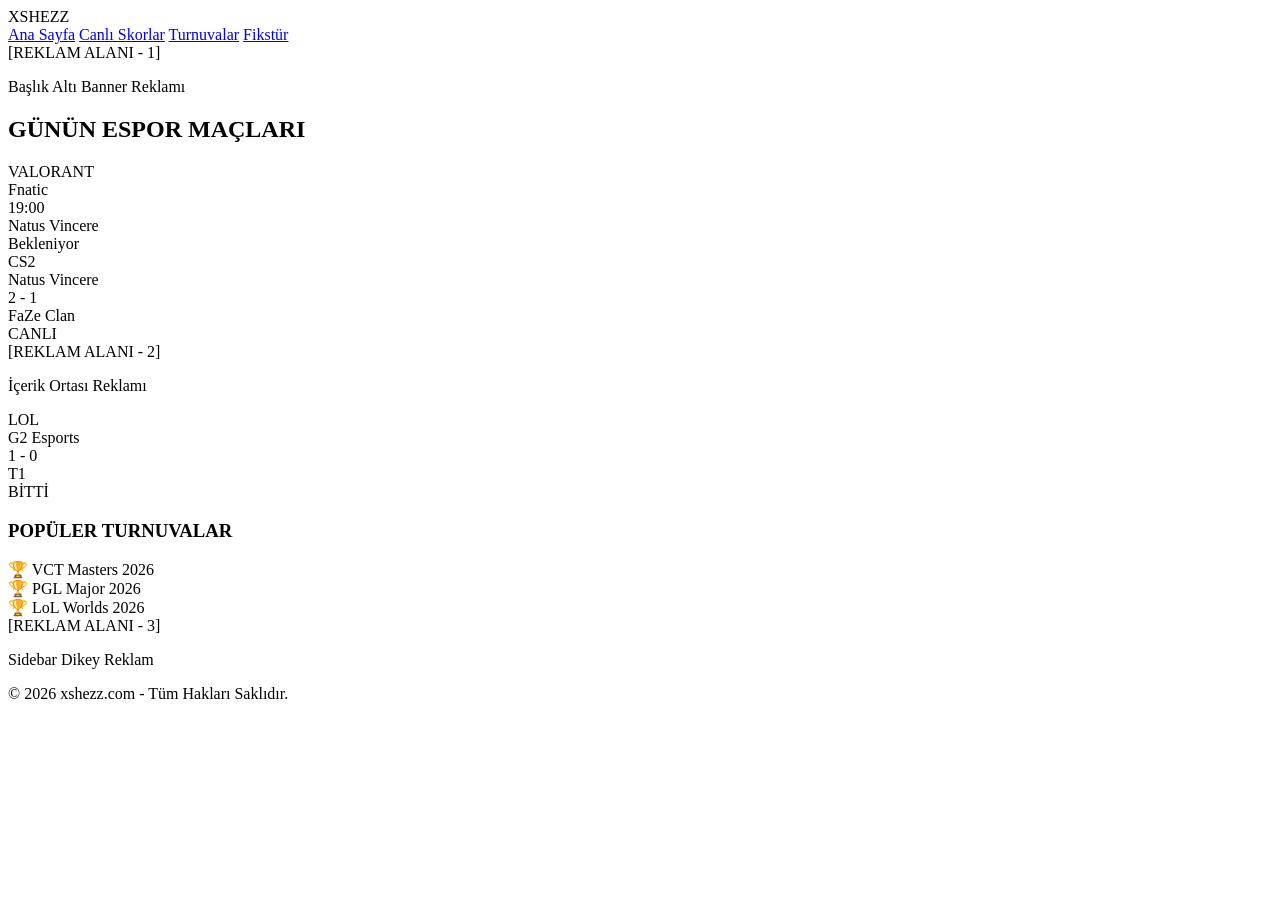
==== index.html @ 3c107d79 "Rename gemini-code-1782247010916.html to index.html" ====
<!DOCTYPE html>
<html lang="tr">
<head>
    <meta charset="UTF-8">
    <meta name="viewport" content="width=device-width, initial-scale=1.0">
    <title>xshezz.com | Espor Takip ve Canlı Skorlar</title>
    <link rel="stylesheet" href="style.css">
    <!-- Google Fonts'tan espor tarzı modern bir yazı tipi ekledik -->
    <link href="https://fonts.googleapis.com/css2?family=Orbitron:wght@400;700&family=Poppins:wght@300;500;700&display=swap" rel="stylesheet">
</head>
<body>

    <!-- ÜST MENÜ (NAVBAR) -->
    <header>
        <div class="logo">XSHEZZ</div>
        <nav>
            <a href="#" class="active">Ana Sayfa</a>
            <a href="#">Canlı Skorlar</a>
            <a href="#">Turnuvalar</a>
            <a href="#">Fikstür</a>
        </nav>
    </header>

    <!-- 1. REKLAM ALANI (BAŞLIK ALTI - EN ÇOK GÖRÜNEN YER) -->
    <div class="reklam-konteyner banner-ust">
        <div class="reklam-alani">
            <span>[REKLAM ALANI - 1]</span>
            <p>Başlık Altı Banner Reklamı</p>
        </div>
    </div>

    <!-- ANA İÇERİK ALANI -->
    <main class="icerik-alani">
        
        <!-- MAÇ LİSTESİ SEKTÖRÜ -->
        <section class="maclar-kapsayici">
            <h2>GÜNÜN ESPOR MAÇLARI</h2>
            
            <!-- Örnek Maç 1 (Valorant) -->
            <div class="mac-karti valorant">
                <div class="oyun-turu">VALORANT</div>
                <div class="takimlar">
                    <div class="takim">
                        <span class="takim-adi">Fnatic</span>
                    </div>
                    <div class="skor">19:00</div>
                    <div class="takim">
                        <span class="takim-adi">Natus Vincere</span>
                    </div>
                </div>
                <div class="mac-durumu">Bekleniyor</div>
            </div>

            <!-- Örnek Maç 2 (CS2) -->
            <div class="mac-karti cs2">
                <div class="oyun-turu">CS2</div>
                <div class="takimlar">
                    <div class="takim">
                        <span class="takim-adi">Natus Vincere</span>
                    </div>
                    <div class="skor"> 2 - 1 </div>
                    <div class="takim">
                        <span class="takim-adi">FaZe Clan</span>
                    </div>
                </div>
                <div class="mac-durumu canli">CANLI</div>
            </div>

            <!-- 2. REKLAM ALANI (İÇERİK ORTASI - EN ÇOK TIKLANAN YER) -->
            <div class="reklam-konteyner banner-orta">
                <div class="reklam-alani">
                    <span>[REKLAM ALANI - 2]</span>
                    <p>İçerik Ortası Reklamı</p>
                </div>
            </div>

            <!-- Örnek Maç 3 (League of Legends) -->
            <div class="mac-karti lol">
                <div class="oyun-turu">LOL</div>
                <div class="takimlar">
                    <div class="takim">
                        <span class="takim-adi">G2 Esports</span>
                    </div>
                    <div class="skor"> 1 - 0 </div>
                    <div class="takim">
                        <span class="takim-adi">T1</span>
                    </div>
                </div>
                <div class="mac-durumu bitti">BİTTİ</div>
            </div>

        </section>

        <!-- SAĞ KENAR ÇUBUĞU (SIDEBAR) -->
        <aside class="yan-panel">
            <h3>POPÜLER TURNUVALAR</h3>
            <div class="turnuva-liste">
                <div class="turnuva-oge">🏆 VCT Masters 2026</div>
                <div class="turnuva-oge">🏆 PGL Major 2026</div>
                <div class="turnuva-oge">🏆 LoL Worlds 2026</div>
            </div>

            <!-- 3. REKLAM ALANI (SAĞ PANEL SABİT REKLAM) -->
            <div class="reklam-konteyner banner-yan">
                <div class="reklam-alani dikey">
                    <span>[REKLAM ALANI - 3]</span>
                    <p>Sidebar Dikey Reklam</p>
                </div>
            </div>
        </aside>

    </main>

    <!-- ALT KISIM (FOOTER) -->
    <footer>
        <p>&copy; 2026 xshezz.com - Tüm Hakları Saklıdır.</p>
    </footer>

</body>
</html>
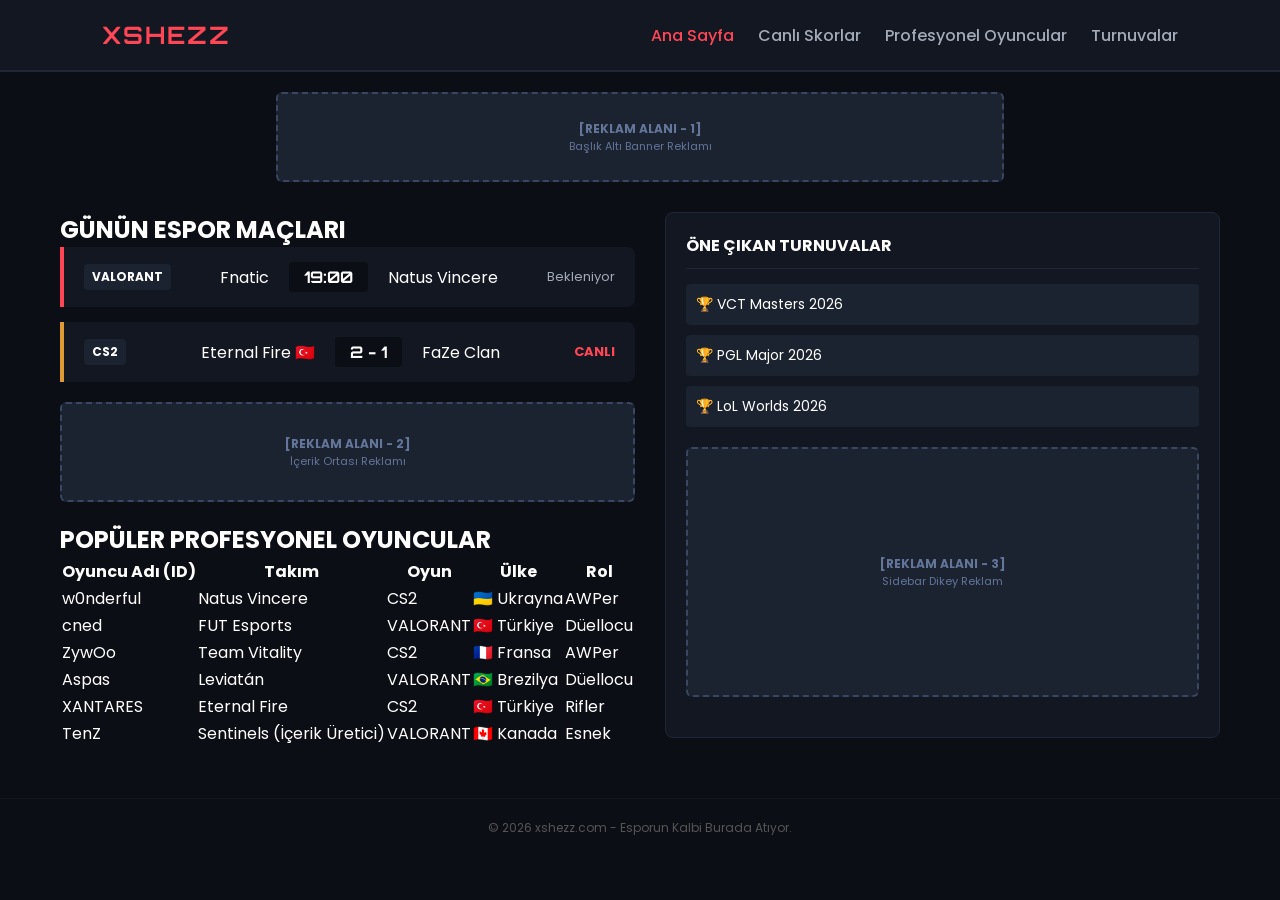
==== commit cebc16a7: "Update title and content for esports website" ====
--- a/index.html
+++ b/index.html
@@ -3,25 +3,24 @@
 <head>
     <meta charset="UTF-8">
     <meta name="viewport" content="width=device-width, initial-scale=1.0">
-    <title>xshezz.com | Espor Takip ve Canlı Skorlar</title>
+    <title>xshezz.com | Profesyonel Espor Takip ve Oyuncu İstatistikleri</title>
     <link rel="stylesheet" href="style.css">
-    <!-- Google Fonts'tan espor tarzı modern bir yazı tipi ekledik -->
-    <link href="https://fonts.googleapis.com/css2?family=Orbitron:wght@400;700&family=Poppins:wght@300;500;700&display=swap" rel="stylesheet">
+    <link href="https://fonts.googleapis.com/css2?family=Orbitron:wght@400;700;900&family=Poppins:wght@300;400;500;600;700&display=swap" rel="stylesheet">
 </head>
 <body>
 
     <!-- ÜST MENÜ (NAVBAR) -->
     <header>
-        <div class="logo">XSHEZZ</div>
+        <div class="logo">X<span>SHEZZ</span></div>
         <nav>
             <a href="#" class="active">Ana Sayfa</a>
-            <a href="#">Canlı Skorlar</a>
+            <a href="#maclar">Canlı Skorlar</a>
+            <a href="#oyuncular">Profesyonel Oyuncular</a>
             <a href="#">Turnuvalar</a>
-            <a href="#">Fikstür</a>
         </nav>
     </header>
 
-    <!-- 1. REKLAM ALANI (BAŞLIK ALTI - EN ÇOK GÖRÜNEN YER) -->
+    <!-- 1. REKLAM ALANI (BAŞLIK ALTI) -->
     <div class="reklam-konteyner banner-ust">
         <div class="reklam-alani">
             <span>[REKLAM ALANI - 1]</span>
@@ -32,41 +31,37 @@
     <!-- ANA İÇERİK ALANI -->
     <main class="icerik-alani">
         
-        <!-- MAÇ LİSTESİ SEKTÖRÜ -->
-        <section class="maclar-kapsayici">
-            <h2>GÜNÜN ESPOR MAÇLARI</h2>
+        <!-- SOL TARAF: MAÇLAR VE OYUNCULAR -->
+        <div class="sol-kolon">
             
-            <!-- Örnek Maç 1 (Valorant) -->
-            <div class="mac-karti valorant">
-                <div class="oyun-turu">VALORANT</div>
-                <div class="takimlar">
-                    <div class="takim">
-                        <span class="takim-adi">Fnatic</span>
+            <!-- MAÇ LİSTESİ SEKTÖRÜ -->
+            <section id="maclar" class="sektor-kapsayici">
+                <h2 class="sektor-baslik"><span class="nokta-kirmizi"></span> GÜNÜN ESPOR MAÇLARI</h2>
+                
+                <!-- Maç 1 (Valorant) -->
+                <div class="mac-karti valorant">
+                    <div class="oyun-turu">VALORANT</div>
+                    <div class="takimlar">
+                        <div class="takim">Fnatic</div>
+                        <div class="skor">19:00</div>
+                        <div class="takim">Natus Vincere</div>
                     </div>
-                    <div class="skor">19:00</div>
-                    <div class="takim">
-                        <span class="takim-adi">Natus Vincere</span>
+                    <div class="mac-durumu">Bekleniyor</div>
+                </div>
+
+                <!-- Maç 2 (CS2) -->
+                <div class="mac-karti cs2">
+                    <div class="oyun-turu">CS2</div>
+                    <div class="takimlar">
+                        <div class="takim">Eternal Fire 🇹🇷</div>
+                        <div class="skor">2 - 1</div>
+                        <div class="takim">FaZe Clan</div>
                     </div>
+                    <div class="mac-durumu canli">CANLI</div>
                 </div>
-                <div class="mac-durumu">Bekleniyor</div>
-            </div>
+            </section>
 
-            <!-- Örnek Maç 2 (CS2) -->
-            <div class="mac-karti cs2">
-                <div class="oyun-turu">CS2</div>
-                <div class="takimlar">
-                    <div class="takim">
-                        <span class="takim-adi">Natus Vincere</span>
-                    </div>
-                    <div class="skor"> 2 - 1 </div>
-                    <div class="takim">
-                        <span class="takim-adi">FaZe Clan</span>
-                    </div>
-                </div>
-                <div class="mac-durumu canli">CANLI</div>
-            </div>
-
-            <!-- 2. REKLAM ALANI (İÇERİK ORTASI - EN ÇOK TIKLANAN YER) -->
+            <!-- 2. REKLAM ALANI (İÇERİK ORTASI) -->
             <div class="reklam-konteyner banner-orta">
                 <div class="reklam-alani">
                     <span>[REKLAM ALANI - 2]</span>
@@ -74,26 +69,74 @@
                 </div>
             </div>
 
-            <!-- Örnek Maç 3 (League of Legends) -->
-            <div class="mac-karti lol">
-                <div class="oyun-turu">LOL</div>
-                <div class="takimlar">
-                    <div class="takim">
-                        <span class="takim-adi">G2 Esports</span>
-                    </div>
-                    <div class="skor"> 1 - 0 </div>
-                    <div class="takim">
-                        <span class="takim-adi">T1</span>
-                    </div>
+            <!-- OYUNCU LİSTESİ SEKTÖRÜ -->
+            <section id="oyuncular" class="sektor-kapsayici">
+                <h2 class="sektor-baslik"><span class="nokta-mavi"></span> POPÜLER PROFESYONEL OYUNCULAR</h2>
+                
+                <div class="oyuncu-tablosu-kapsayici">
+                    <table class="oyuncu-tablosu">
+                        <thead>
+                            <tr>
+                                <th>Oyuncu Adı (ID)</th>
+                                <th>Takım</th>
+                                <th>Oyun</th>
+                                <th>Ülke</th>
+                                <th>Rol</th>
+                            </tr>
+                        </thead>
+                        <tbody>
+                            <tr>
+                                <td class="oyuncu-id">w0nderful</td>
+                                <td class="oyuncu-takim">Natus Vincere</td>
+                                <td><span class="etiket cs2">CS2</span></td>
+                                <td>🇺🇦 Ukrayna</td>
+                                <td>AWPer</td>
+                            </tr>
+                            <tr>
+                                <td class="oyuncu-id">cned</td>
+                                <td class="oyuncu-takim">FUT Esports</td>
+                                <td><span class="etiket valorant">VALORANT</span></td>
+                                <td>🇹🇷 Türkiye</td>
+                                <td>Düellocu</td>
+                            </tr>
+                            <tr>
+                                <td class="oyuncu-id">ZywOo</td>
+                                <td class="oyuncu-takim">Team Vitality</td>
+                                <td><span class="etiket cs2">CS2</span></td>
+                                <td>🇫🇷 Fransa</td>
+                                <td>AWPer</td>
+                            </tr>
+                            <tr>
+                                <td class="oyuncu-id">Aspas</td>
+                                <td class="oyuncu-takim">Leviatán</td>
+                                <td><span class="etiket valorant">VALORANT</span></td>
+                                <td>🇧🇷 Brezilya</td>
+                                <td>Düellocu</td>
+                            </tr>
+                            <tr>
+                                <td class="oyuncu-id">XANTARES</td>
+                                <td class="oyuncu-takim">Eternal Fire</td>
+                                <td><span class="etiket cs2">CS2</span></td>
+                                <td>🇹🇷 Türkiye</td>
+                                <td>Rifler</td>
+                            </tr>
+                            <tr>
+                                <td class="oyuncu-id">TenZ</td>
+                                <td class="oyuncu-takim">Sentinels (İçerik Üretici)</td>
+                                <td><span class="etiket valorant">VALORANT</span></td>
+                                <td>🇨🇦 Kanada</td>
+                                <td>Esnek</td>
+                            </tr>
+                        </tbody>
+                    </table>
                 </div>
-                <div class="mac-durumu bitti">BİTTİ</div>
-            </div>
+            </section>
 
-        </section>
+        </div>
 
         <!-- SAĞ KENAR ÇUBUĞU (SIDEBAR) -->
         <aside class="yan-panel">
-            <h3>POPÜLER TURNUVALAR</h3>
+            <h3>ÖNE ÇIKAN TURNUVALAR</h3>
             <div class="turnuva-liste">
                 <div class="turnuva-oge">🏆 VCT Masters 2026</div>
                 <div class="turnuva-oge">🏆 PGL Major 2026</div>
@@ -111,9 +154,9 @@
 
     </main>
 
-    <!-- ALT KISIM (FOOTER) -->
+    <!-- ALT KISIM -->
     <footer>
-        <p>&copy; 2026 xshezz.com - Tüm Hakları Saklıdır.</p>
+        <p>&copy; 2026 xshezz.com - Esporun Kalbi Burada Atıyor.</p>
     </footer>
 
 </body>
--- a/style.css
+++ b/style.css
@@ -0,0 +1,200 @@
+/* GENEL AYARLAR */
+* {
+    margin: 0;
+    padding: 0;
+    box-sizing: border-box;
+}
+
+body {
+    background-color: #0b0e14; /* Koyu Espor Teması Arka Planı */
+    color: #ffffff;
+    font-family: 'Poppins', sans-serif;
+}
+
+/* MENÜ (HEADER) TASARIMI */
+header {
+    background-color: #131722;
+    display: flex;
+    justify-content: space-between;
+    align-items: center;
+    padding: 20px 8%;
+    border-bottom: 2px solid #1f2635;
+}
+
+.logo {
+    font-family: 'Orbitron', sans-serif;
+    font-size: 24px;
+    font-weight: bold;
+    color: #ff4655; /* Valorant Kırmızısı tonu */
+    letter-spacing: 2px;
+}
+
+nav a {
+    color: #a3aab8;
+    text-decoration: none;
+    margin-left: 20px;
+    font-weight: 500;
+    transition: 0.3s;
+}
+
+nav a:hover, nav a.active {
+    color: #ff4655;
+}
+
+/* ANA YERLEŞİM (LAYOUT) */
+.icerik-alani {
+    display: flex;
+    max-width: 1200px;
+    margin: 30px auto;
+    padding: 0 20px;
+    gap: 30px;
+}
+
+.maclar-kapsayici {
+    flex: 3;
+}
+
+.maclar-kapsayici h2 {
+    font-family: 'Orbitron', sans-serif;
+    font-size: 20px;
+    margin-bottom: 20px;
+    color: #00f0ff; /* Neon Mavi şık bir espor rengi */
+}
+
+.yan-panel {
+    flex: 1;
+    background-color: #131722;
+    padding: 20px;
+    border-radius: 8px;
+    border: 1px solid #1f2635;
+    height: fit-content;
+}
+
+.yan-panel h3 {
+    font-size: 16px;
+    margin-bottom: 15px;
+    border-bottom: 1px solid #1f2635;
+    padding-bottom: 10px;
+}
+
+.turnuva-oge {
+    background-color: #1b2230;
+    padding: 10px;
+    margin-bottom: 10px;
+    border-radius: 4px;
+    font-size: 14px;
+}
+
+/* MAÇ KARTLARI TASARIMI */
+.mac-karti {
+    background-color: #131722;
+    border-left: 4px solid #555;
+    padding: 15px 20px;
+    margin-bottom: 15px;
+    border-radius: 0 8px 8px 0;
+    display: flex;
+    justify-content: space-between;
+    align-items: center;
+}
+
+.mac-karti.valorant { border-color: #ff4655; }
+.mac-karti.cs2 { border-color: #de9b35; }
+.mac-karti.lol { border-color: #005a82; }
+
+.oyun-turu {
+    font-weight: bold;
+    font-size: 12px;
+    background-color: #1b2230;
+    padding: 4px 8px;
+    border-radius: 4px;
+}
+
+.takimlar {
+    display: flex;
+    align-items: center;
+    gap: 20px;
+}
+
+.takim-adi {
+    font-weight: 500;
+}
+
+.skor {
+    background-color: #0b0e14;
+    padding: 5px 15px;
+    border-radius: 4px;
+    font-weight: bold;
+    font-family: 'Orbitron', sans-serif;
+}
+
+.mac-durumu {
+    font-size: 13px;
+    color: #a3aab8;
+}
+
+.mac-durumu.canli {
+    color: #ff4655;
+    font-weight: bold;
+    animation: kırpışma 1.5s infinite;
+}
+
+@keyframes kırpışma {
+    0% { opacity: 0.4; }
+    50% { opacity: 1; }
+    100% { opacity: 0.4; }
+}
+
+/* 🚨 REKLAM ALANLARI SÜSLEMELERİ (REKLAM GİBİ GÖRÜNMESİ İÇİN) */
+.reklam-konteyner {
+    display: flex;
+    justify-content: center;
+    margin: 20px 0;
+}
+
+.reklam-alani {
+    background-color: #1b2230;
+    border: 2px dashed #3a4763;
+    color: #637599;
+    text-align: center;
+    border-radius: 6px;
+    display: flex;
+    flex-direction: column;
+    justify-content: center;
+    align-items: center;
+}
+
+/* Reklam Boyutlandırmaları */
+.banner-ust .reklam-alani {
+    width: 100%;
+    max-width: 728px;
+    height: 90px;
+}
+
+.banner-orta .reklam-alani {
+    width: 100%;
+    height: 100px;
+}
+
+.banner-yan .reklam-alani {
+    width: 100%;
+    height: 250px;
+}
+
+.reklam-alani span {
+    font-size: 12px;
+    font-weight: bold;
+}
+
+.reklam-alani p {
+    font-size: 11px;
+}
+
+/* FOOTER */
+footer {
+    text-align: center;
+    padding: 20px;
+    color: #555;
+    font-size: 12px;
+    border-top: 1px solid #131722;
+    margin-top: 50px;
+}
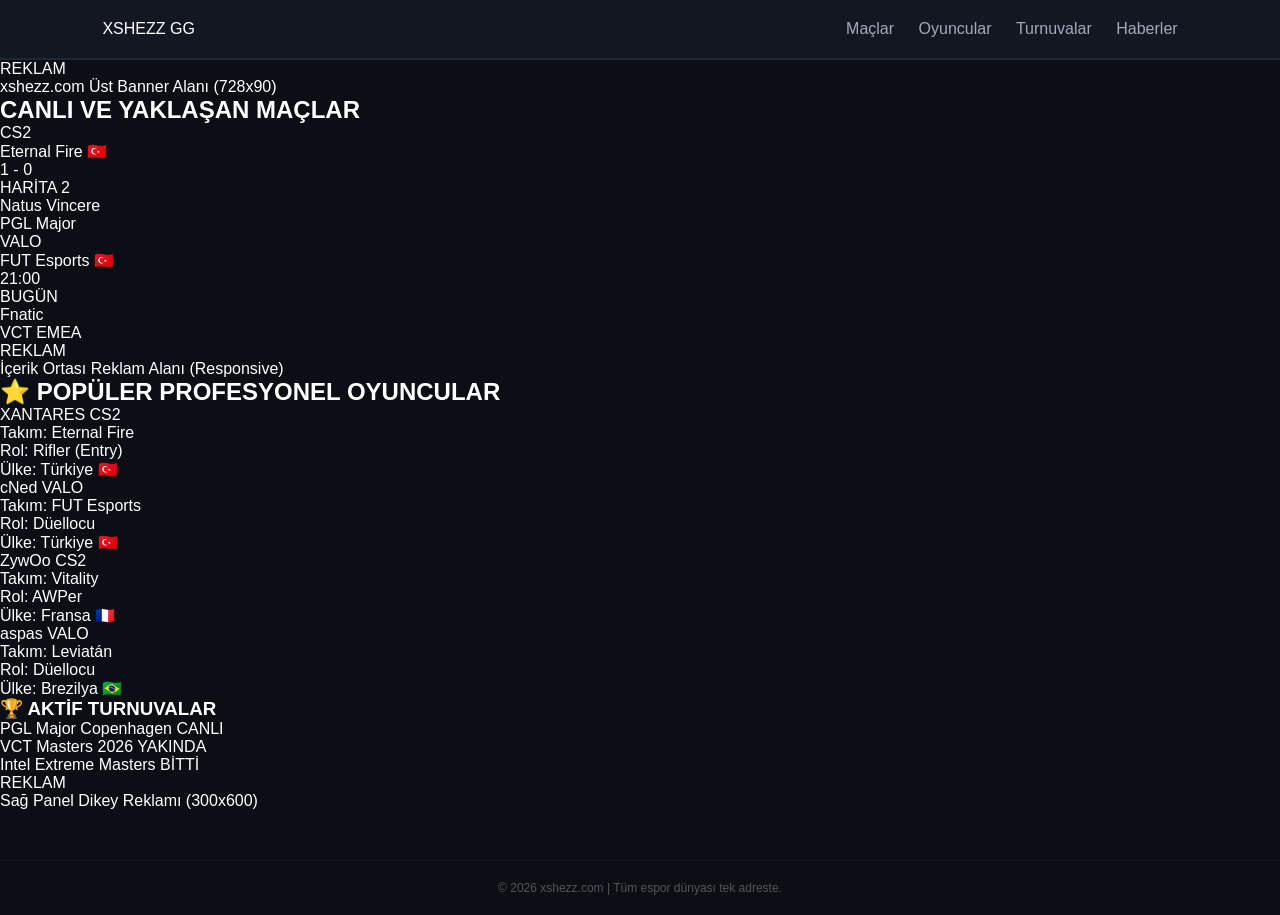
==== commit beb5afed: "Update title and restructure HTML layout" ====
--- a/index.html
+++ b/index.html
@@ -3,160 +3,190 @@
 <head>
     <meta charset="UTF-8">
     <meta name="viewport" content="width=device-width, initial-scale=1.0">
-    <title>xshezz.com | Profesyonel Espor Takip ve Oyuncu İstatistikleri</title>
+    <title>XSHEZZ | Espor Maç Sonuçları, İstatistikler ve Turnuvalar</title>
     <link rel="stylesheet" href="style.css">
-    <link href="https://fonts.googleapis.com/css2?family=Orbitron:wght@400;700;900&family=Poppins:wght@300;400;500;600;700&display=swap" rel="stylesheet">
+    <link href="https://fonts.googleapis.com/css2?family=Montserrat:wght@400;500;600;700;800&display=swap" rel="stylesheet">
 </head>
 <body>
 
-    <!-- ÜST MENÜ (NAVBAR) -->
-    <header>
-        <div class="logo">X<span>SHEZZ</span></div>
-        <nav>
-            <a href="#" class="active">Ana Sayfa</a>
-            <a href="#maclar">Canlı Skorlar</a>
-            <a href="#oyuncular">Profesyonel Oyuncular</a>
-            <a href="#">Turnuvalar</a>
+    <!-- BO3 TARZI ÜST MENÜ (NAVBAR) -->
+    <header class="ust-menu">
+        <div class="logo-alani">
+            <span class="logo-x">X</span><span class="logo-metin">SHEZZ</span>
+            <span class="canli-badge">GG</span>
+        </div>
+        <nav class="nav-linkler">
+            <a href="#canli-maclar" class="aktif">Maçlar</a>
+            <a href="#oyuncular">Oyuncular</a>
+            <a href="#turnuvalar">Turnuvalar</a>
+            <a href="#">Haberler</a>
         </nav>
     </header>
 
-    <!-- 1. REKLAM ALANI (BAŞLIK ALTI) -->
-    <div class="reklam-konteyner banner-ust">
-        <div class="reklam-alani">
-            <span>[REKLAM ALANI - 1]</span>
-            <p>Başlık Altı Banner Reklamı</p>
+    <!-- 1. REKLAM ALANI: BAŞLIK ALTI TEPE BANNER -->
+    <div class="reklam-kapsayici banner-tepe">
+        <div class="reklam-kutu">
+            <span class="reklam-etiket">REKLAM</span>
+            <div class="reklam-icerik">xshezz.com Üst Banner Alanı (728x90)</div>
         </div>
     </div>
 
-    <!-- ANA İÇERİK ALANI -->
-    <main class="icerik-alani">
+    <!-- ANA IÇERIK ALANI -->
+    <div class="ana-konteyner">
         
-        <!-- SOL TARAF: MAÇLAR VE OYUNCULAR -->
-        <div class="sol-kolon">
+        <!-- SOL VE ORTA ALAN: MAÇLAR VE TABLOLAR -->
+        <main class="ana-icerik">
             
-            <!-- MAÇ LİSTESİ SEKTÖRÜ -->
-            <section id="maclar" class="sektor-kapsayici">
-                <h2 class="sektor-baslik"><span class="nokta-kirmizi"></span> GÜNÜN ESPOR MAÇLARI</h2>
-                
-                <!-- Maç 1 (Valorant) -->
-                <div class="mac-karti valorant">
-                    <div class="oyun-turu">VALORANT</div>
-                    <div class="takimlar">
-                        <div class="takim">Fnatic</div>
-                        <div class="skor">19:00</div>
-                        <div class="takim">Natus Vincere</div>
-                    </div>
-                    <div class="mac-durumu">Bekleniyor</div>
+            <!-- CANLI VE GELECEK MAÇLAR SEKTÖRÜ (bo3.gg Stili) -->
+            <section id="canli-maclar" class="bo3-blok">
+                <div class="blok-baslik">
+                    <h2 class="baslik-metin"><span class="simge-canli"></span> CANLI VE YAKLAŞAN MAÇLAR</h2>
                 </div>
 
-                <!-- Maç 2 (CS2) -->
-                <div class="mac-karti cs2">
-                    <div class="oyun-turu">CS2</div>
-                    <div class="takimlar">
-                        <div class="takim">Eternal Fire 🇹🇷</div>
-                        <div class="skor">2 - 1</div>
-                        <div class="takim">FaZe Clan</div>
+                <div class="mac-listesi">
+                    <!-- CANLI MAÇ KARTI -->
+                    <div class="bo3-mac-karti canli-aktif">
+                        <div class="oyun-bilgisi cs2">CS2</div>
+                        <div class="takim-sol">
+                            <span class="takim-isim">Eternal Fire 🇹🇷</span>
+                        </div>
+                        <div class="skor-merkezi">
+                            <span class="canli-skor">1</span>
+                            <span class="skor-ayrac">-</span>
+                            <span class="canli-skor">0</span>
+                            <div class="canli-yazi">HARİTA 2</div>
+                        </div>
+                        <div class="takim-sag">
+                            <span class="takim-isim">Natus Vincere</span>
+                        </div>
+                        <div class="mac-turnuva">PGL Major</div>
                     </div>
-                    <div class="mac-durumu canli">CANLI</div>
+
+                    <!-- YAKLAŞAN MAÇ KARTI -->
+                    <div class="bo3-mac-karti">
+                        <div class="oyun-bilgisi valorant">VALO</div>
+                        <div class="takim-sol">
+                            <span class="takim-isim">FUT Esports 🇹🇷</span>
+                        </div>
+                        <div class="skor-merkezi">
+                            <span class="mac-saat">21:00</span>
+                            <div class="tarih-yazi">BUGÜN</div>
+                        </div>
+                        <div class="takim-sag">
+                            <span class="takim-isim">Fnatic</span>
+                        </div>
+                        <div class="mac-turnuva">VCT EMEA</div>
+                    </div>
                 </div>
             </section>
 
-            <!-- 2. REKLAM ALANI (İÇERİK ORTASI) -->
-            <div class="reklam-konteyner banner-orta">
-                <div class="reklam-alani">
-                    <span>[REKLAM ALANI - 2]</span>
-                    <p>İçerik Ortası Reklamı</p>
+            <!-- 2. REKLAM ALANI: İÇERİK ORTASI BANNER -->
+            <div class="reklam-kapsayici banner-orta">
+                <div class="reklam-kutu">
+                    <span class="reklam-etiket">REKLAM</span>
+                    <div class="reklam-icerik">İçerik Ortası Reklam Alanı (Responsive)</div>
                 </div>
             </div>
 
-            <!-- OYUNCU LİSTESİ SEKTÖRÜ -->
-            <section id="oyuncular" class="sektor-kapsayici">
-                <h2 class="sektor-baslik"><span class="nokta-mavi"></span> POPÜLER PROFESYONEL OYUNCULAR</h2>
-                
-                <div class="oyuncu-tablosu-kapsayici">
-                    <table class="oyuncu-tablosu">
-                        <thead>
-                            <tr>
-                                <th>Oyuncu Adı (ID)</th>
-                                <th>Takım</th>
-                                <th>Oyun</th>
-                                <th>Ülke</th>
-                                <th>Rol</th>
-                            </tr>
-                        </thead>
-                        <tbody>
-                            <tr>
-                                <td class="oyuncu-id">w0nderful</td>
-                                <td class="oyuncu-takim">Natus Vincere</td>
-                                <td><span class="etiket cs2">CS2</span></td>
-                                <td>🇺🇦 Ukrayna</td>
-                                <td>AWPer</td>
-                            </tr>
-                            <tr>
-                                <td class="oyuncu-id">cned</td>
-                                <td class="oyuncu-takim">FUT Esports</td>
-                                <td><span class="etiket valorant">VALORANT</span></td>
-                                <td>🇹🇷 Türkiye</td>
-                                <td>Düellocu</td>
-                            </tr>
-                            <tr>
-                                <td class="oyuncu-id">ZywOo</td>
-                                <td class="oyuncu-takim">Team Vitality</td>
-                                <td><span class="etiket cs2">CS2</span></td>
-                                <td>🇫🇷 Fransa</td>
-                                <td>AWPer</td>
-                            </tr>
-                            <tr>
-                                <td class="oyuncu-id">Aspas</td>
-                                <td class="oyuncu-takim">Leviatán</td>
-                                <td><span class="etiket valorant">VALORANT</span></td>
-                                <td>🇧🇷 Brezilya</td>
-                                <td>Düellocu</td>
-                            </tr>
-                            <tr>
-                                <td class="oyuncu-id">XANTARES</td>
-                                <td class="oyuncu-takim">Eternal Fire</td>
-                                <td><span class="etiket cs2">CS2</span></td>
-                                <td>🇹🇷 Türkiye</td>
-                                <td>Rifler</td>
-                            </tr>
-                            <tr>
-                                <td class="oyuncu-id">TenZ</td>
-                                <td class="oyuncu-takim">Sentinels (İçerik Üretici)</td>
-                                <td><span class="etiket valorant">VALORANT</span></td>
-                                <td>🇨🇦 Kanada</td>
-                                <td>Esnek</td>
-                            </tr>
-                        </tbody>
-                    </table>
+            <!-- EN POPÜLER PROFESYONEL OYUNCULAR (bo3.gg Stili) -->
+            <section id="oyuncular" class="bo3-blok">
+                <div class="blok-baslik">
+                    <h2 class="baslik-metin">⭐ POPÜLER PROFESYONEL OYUNCULAR</h2>
+                </div>
+
+                <div class="oyuncu-grid">
+                    <!-- Oyuncu 1 -->
+                    <div class="oyuncu-kart">
+                        <div class="oyuncu-ust">
+                            <span class="oyuncu-nik">XANTARES</span>
+                            <span class="oyuncu-oyun cs2">CS2</span>
+                        </div>
+                        <div class="oyuncu-detay">
+                            <p>Takım: <span>Eternal Fire</span></p>
+                            <p>Rol: <span>Rifler (Entry)</span></p>
+                            <p>Ülke: <span>Türkiye 🇹🇷</span></p>
+                        </div>
+                    </div>
+
+                    <!-- Oyuncu 2 -->
+                    <div class="oyuncu-kart">
+                        <div class="oyuncu-ust">
+                            <span class="oyuncu-nik">cNed</span>
+                            <span class="oyuncu-oyun valorant">VALO</span>
+                        </div>
+                        <div class="oyuncu-detay">
+                            <p>Takım: <span>FUT Esports</span></p>
+                            <p>Rol: <span>Düellocu</span></p>
+                            <p>Ülke: <span>Türkiye 🇹🇷</span></p>
+                        </div>
+                    </div>
+
+                    <!-- Oyuncu 3 -->
+                    <div class="oyuncu-kart">
+                        <div class="oyuncu-ust">
+                            <span class="oyuncu-nik">ZywOo</span>
+                            <span class="oyuncu-oyun cs2">CS2</span>
+                        </div>
+                        <div class="oyuncu-detay">
+                            <p>Takım: <span>Vitality</span></p>
+                            <p>Rol: <span>AWPer</span></p>
+                            <p>Ülke: <span>Fransa 🇫🇷</span></p>
+                        </div>
+                    </div>
+
+                    <!-- Oyuncu 4 -->
+                    <div class="oyuncu-kart">
+                        <div class="oyuncu-ust">
+                            <span class="oyuncu-nik">aspas</span>
+                            <span class="oyuncu-oyun valorant">VALO</span>
+                        </div>
+                        <div class="oyuncu-detay">
+                            <p>Takım: <span>Leviatán</span></p>
+                            <p>Rol: <span>Düellocu</span></p>
+                            <p>Ülke: <span>Brezilya 🇧🇷</span></p>
+                        </div>
+                    </div>
                 </div>
             </section>
 
-        </div>
+        </main>
 
-        <!-- SAĞ KENAR ÇUBUĞU (SIDEBAR) -->
-        <aside class="yan-panel">
-            <h3>ÖNE ÇIKAN TURNUVALAR</h3>
-            <div class="turnuva-liste">
-                <div class="turnuva-oge">🏆 VCT Masters 2026</div>
-                <div class="turnuva-oge">🏆 PGL Major 2026</div>
-                <div class="turnuva-oge">🏆 LoL Worlds 2026</div>
+        <!-- SAĞ ALAN: SIDEBAR VE TURNUVALAR -->
+        <aside class="bo3-sidebar">
+            
+            <section id="turnuvalar" class="sidebar-blok">
+                <h3>🏆 AKTİF TURNUVALAR</h3>
+                <div class="sidebar-turnuva-liste">
+                    <div class="s-turnuva-oge">
+                        <span class="t-isim">PGL Major Copenhagen</span>
+                        <span class="t-durum canli">CANLI</span>
+                    </div>
+                    <div class="s-turnuva-oge">
+                        <span class="t-isim">VCT Masters 2026</span>
+                        <span class="t-durum yakinda">YAKINDA</span>
+                    </div>
+                    <div class="s-turnuva-oge">
+                        <span class="t-isim">Intel Extreme Masters</span>
+                        <span class="t-durum bitti">BİTTİ</span>
+                    </div>
+                </div>
+            </section>
+
+            <!-- 3. REKLAM ALANI: SAĞ SİDEBAR DİKEY REKLAM -->
+            <div class="reklam-kapsayici banner-dikey">
+                <div class="reklam-kutu">
+                    <span class="reklam-etiket">REKLAM</span>
+                    <div class="reklam-icerik">Sağ Panel Dikey Reklamı (300x600)</div>
+                </div>
             </div>
 
-            <!-- 3. REKLAM ALANI (SAĞ PANEL SABİT REKLAM) -->
-            <div class="reklam-konteyner banner-yan">
-                <div class="reklam-alani dikey">
-                    <span>[REKLAM ALANI - 3]</span>
-                    <p>Sidebar Dikey Reklam</p>
-                </div>
-            </div>
         </aside>
 
-    </main>
+    </div>
 
-    <!-- ALT KISIM -->
-    <footer>
-        <p>&copy; 2026 xshezz.com - Esporun Kalbi Burada Atıyor.</p>
+    <!-- ALT BİLGİ -->
+    <footer class="bo3-footer">
+        <p>&copy; 2026 xshezz.com | Tüm espor dünyası tek adreste.</p>
     </footer>
 
 </body>
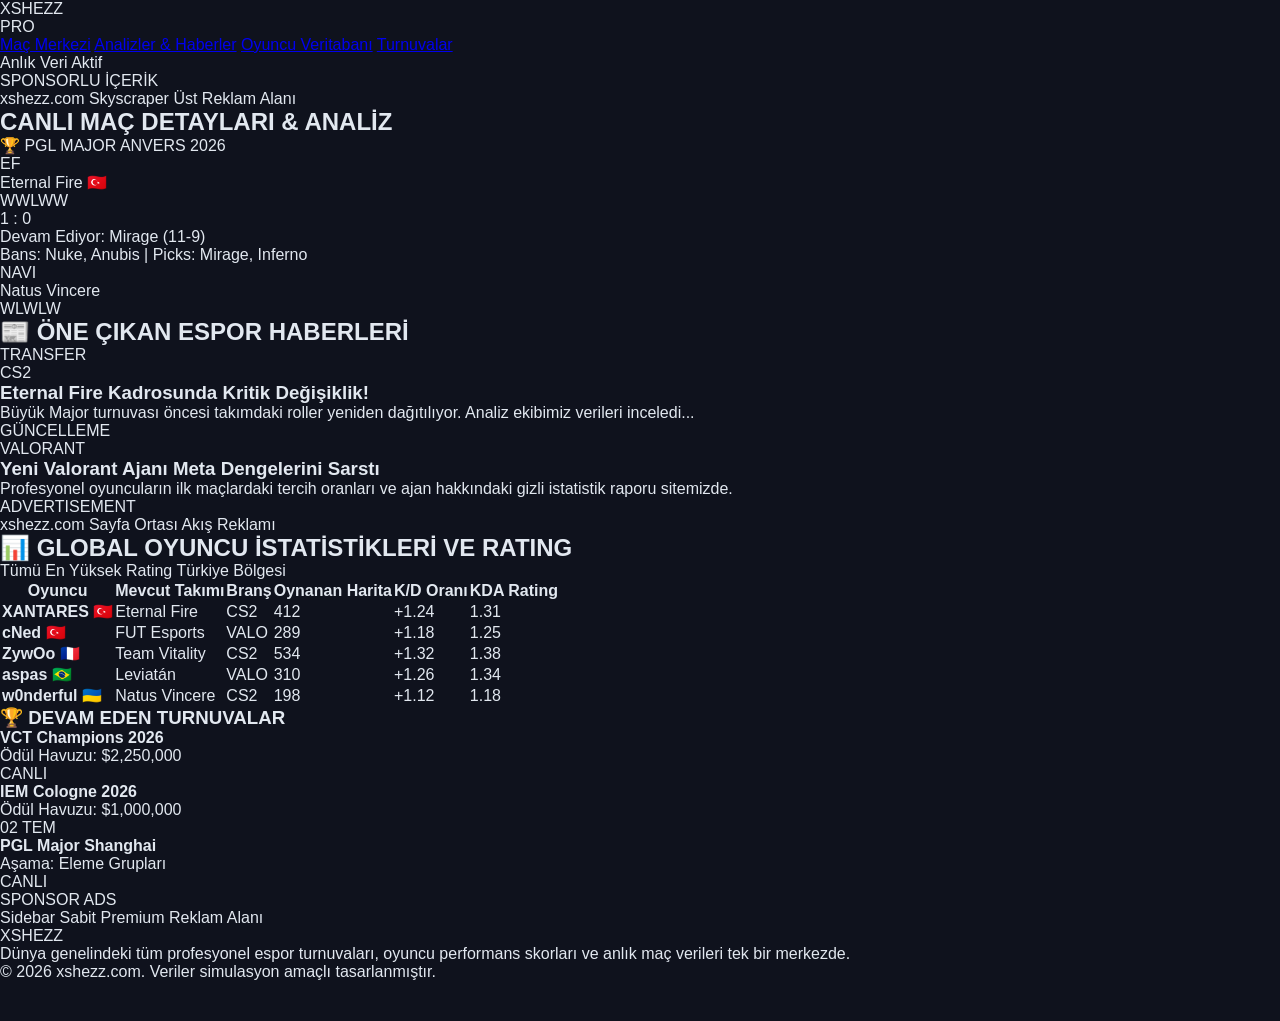
==== commit e15950a1: "Update index.html" ====
--- a/index.html
+++ b/index.html
@@ -3,180 +3,215 @@
 <head>
     <meta charset="UTF-8">
     <meta name="viewport" content="width=device-width, initial-scale=1.0">
-    <title>XSHEZZ | Espor Maç Sonuçları, İstatistikler ve Turnuvalar</title>
+    <title>XSHEZZ.com | Premium Espor Platformu & Canlı İstatistikler</title>
     <link rel="stylesheet" href="style.css">
-    <link href="https://fonts.googleapis.com/css2?family=Montserrat:wght@400;500;600;700;800&display=swap" rel="stylesheet">
+    <link href="https://fonts.googleapis.com/css2?family=Plus+Jakarta+Sans:wght@400;500;600;700;800&family=Space+Grotesk:wght@500;700&display=swap" rel="stylesheet">
 </head>
 <body>
 
-    <!-- BO3 TARZI ÜST MENÜ (NAVBAR) -->
-    <header class="ust-menu">
-        <div class="logo-alani">
-            <span class="logo-x">X</span><span class="logo-metin">SHEZZ</span>
-            <span class="canli-badge">GG</span>
-        </div>
-        <nav class="nav-linkler">
-            <a href="#canli-maclar" class="aktif">Maçlar</a>
-            <a href="#oyuncular">Oyuncular</a>
-            <a href="#turnuvalar">Turnuvalar</a>
-            <a href="#">Haberler</a>
+    <!-- ULUSLARARASI PREMIUM NAVBAR -->
+    <header class="bo3-navbar">
+        <div class="nav-sol">
+            <div class="premium-logo">X<span>SHEZZ</span></div>
+            <div class="live-indicator">PRO</div>
+        </div>
+        <nav class="nav-orta">
+            <a href="#canli-merkez" class="nav-link aktif">Maç Merkezi</a>
+            <a href="#analizler" class="nav-link">Analizler & Haberler</a>
+            <a href="#istatistikler" class="nav-link">Oyuncu Veritabanı</a>
+            <a href="#turnuva-agaci" class="nav-link">Turnuvalar</a>
         </nav>
+        <div class="nav-sag">
+            <span class="veri-durumu">Anlık Veri Aktif</span>
+            <span class="yesil-nokta"></span>
+        </div>
     </header>
 
-    <!-- 1. REKLAM ALANI: BAŞLIK ALTI TEPE BANNER -->
-    <div class="reklam-kapsayici banner-tepe">
-        <div class="reklam-kutu">
-            <span class="reklam-etiket">REKLAM</span>
-            <div class="reklam-icerik">xshezz.com Üst Banner Alanı (728x90)</div>
+    <!-- 1. REKLAM ALANI: TEPE PREMIUM BANNER (728x90) -->
+    <div class="reklam-sektörü banner-tepe">
+        <div class="reklam-cerceve">
+            <span class="reklam-etiketi">SPONSORLU İÇERİK</span>
+            <div class="reklam-alani-metni">xshezz.com Skyscraper Üst Reklam Alanı</div>
         </div>
     </div>
 
-    <!-- ANA IÇERIK ALANI -->
-    <div class="ana-konteyner">
+    <!-- ANA PLATFORM DÜZENİ -->
+    <div class="platform-kapsayici">
         
-        <!-- SOL VE ORTA ALAN: MAÇLAR VE TABLOLAR -->
-        <main class="ana-icerik">
+        <!-- GENİŞ SOL KOLON: CANLI MERKEZ, HABERLER VE VERİTABANI -->
+        <main class="ana-panel-sol">
             
-            <!-- CANLI VE GELECEK MAÇLAR SEKTÖRÜ (bo3.gg Stili) -->
-            <section id="canli-maclar" class="bo3-blok">
-                <div class="blok-baslik">
-                    <h2 class="baslik-metin"><span class="simge-canli"></span> CANLI VE YAKLAŞAN MAÇLAR</h2>
-                </div>
-
-                <div class="mac-listesi">
-                    <!-- CANLI MAÇ KARTI -->
-                    <div class="bo3-mac-karti canli-aktif">
-                        <div class="oyun-bilgisi cs2">CS2</div>
-                        <div class="takim-sol">
-                            <span class="takim-isim">Eternal Fire 🇹🇷</span>
-                        </div>
-                        <div class="skor-merkezi">
-                            <span class="canli-skor">1</span>
-                            <span class="skor-ayrac">-</span>
-                            <span class="canli-skor">0</span>
-                            <div class="canli-yazi">HARİTA 2</div>
-                        </div>
-                        <div class="takim-sag">
-                            <span class="takim-isim">Natus Vincere</span>
-                        </div>
-                        <div class="mac-turnuva">PGL Major</div>
-                    </div>
-
-                    <!-- YAKLAŞAN MAÇ KARTI -->
-                    <div class="bo3-mac-karti">
-                        <div class="oyun-bilgisi valorant">VALO</div>
-                        <div class="takim-sol">
-                            <span class="takim-isim">FUT Esports 🇹🇷</span>
-                        </div>
-                        <div class="skor-merkezi">
-                            <span class="mac-saat">21:00</span>
-                            <div class="tarih-yazi">BUGÜN</div>
-                        </div>
-                        <div class="takim-sag">
-                            <span class="takim-isim">Fnatic</span>
-                        </div>
-                        <div class="mac-turnuva">VCT EMEA</div>
-                    </div>
-                </div>
-            </section>
-
-            <!-- 2. REKLAM ALANI: İÇERİK ORTASI BANNER -->
-            <div class="reklam-kapsayici banner-orta">
-                <div class="reklam-kutu">
-                    <span class="reklam-etiket">REKLAM</span>
-                    <div class="reklam-icerik">İçerik Ortası Reklam Alanı (Responsive)</div>
+            <!-- CANLI MAÇ VE DERİN İSTATİSTİK PANELİ -->
+            <section id="canli-merkez" class="premium-kart">
+                <div class="kart-ust-bilgi">
+                    <h2 class="premium-baslik"><span class="canli-pulse"></span> CANLI MAÇ DETAYLARI & ANALİZ</h2>
+                    <span class="lig-adi">🏆 PGL MAJOR ANVERS 2026</span>
+                </div>
+
+                <div class="derin-mac-merkezi">
+                    <div class="takim-blok">
+                        <div class="takim-logo-simge">EF</div>
+                        <span class="t-ad">Eternal Fire 🇹🇷</span>
+                        <div class="form-durumu">
+                            <span class="w">W</span><span class="w">W</span><span class="l">L</span><span class="w">W</span><span class="w">W</span>
+                        </div>
+                    </div>
+
+                    <div class="canli-skor-tahtasi">
+                        <div class="skor-ana-sayilar">1 : 0</div>
+                        <div class="harita-durumu">Devam Ediyor: Mirage (11-9)</div>
+                        <div class="veto-sureci">
+                            <span>Bans: Nuke, Anubis</span> | <span>Picks: Mirage, Inferno</span>
+                        </div>
+                    </div>
+
+                    <div class="takim-blok">
+                        <div class="takim-logo-simge">NAVI</div>
+                        <span class="t-ad">Natus Vincere</span>
+                        <div class="form-durumu">
+                            <span class="w">W</span><span class="l">L</span><span class="w">W</span><span class="l">L</span><span class="w">W</span>
+                        </div>
+                    </div>
+                </div>
+            </section>
+
+            <!-- ESPOR DÜNYASINDAN TRANSFERLER VE HABERLER (YENİ İÇERİK) -->
+            <section id="analizler" class="premium-kart">
+                <h2 class="premium-baslik">📰 ÖNE ÇIKAN ESPOR HABERLERİ</h2>
+                <div class="haber-grid">
+                    <article class="haber-karti">
+                        <div class="haber-gorsel-taslak">TRANSFER</div>
+                        <div class="haber-icerik">
+                            <span class="haber-kategori cs2">CS2</span>
+                            <h3>Eternal Fire Kadrosunda Kritik Değişiklik!</h3>
+                            <p>Büyük Major turnuvası öncesi takımdaki roller yeniden dağıtılıyor. Analiz ekibimiz verileri inceledi...</p>
+                        </div>
+                    </article>
+
+                    <article class="haber-karti">
+                        <div class="haber-gorsel-taslak">GÜNCELLEME</div>
+                        <div class="haber-icerik">
+                            <span class="haber-kategori valorant">VALORANT</span>
+                            <h3>Yeni Valorant Ajanı Meta Dengelerini Sarstı</h3>
+                            <p>Profesyonel oyuncuların ilk maçlardaki tercih oranları ve ajan hakkındaki gizli istatistik raporu sitemizde.</p>
+                        </div>
+                    </article>
+                </div>
+            </section>
+
+            <!-- 2. REKLAM ALANI: İÇERİK ORTASI ESNEK BANNER -->
+            <div class="reklam-sektörü banner-orta">
+                <div class="reklam-cerceve">
+                    <span class="reklam-etiketi">ADVERTISEMENT</span>
+                    <div class="reklam-alani-metni">xshezz.com Sayfa Ortası Akış Reklamı</div>
                 </div>
             </div>
 
-            <!-- EN POPÜLER PROFESYONEL OYUNCULAR (bo3.gg Stili) -->
-            <section id="oyuncular" class="bo3-blok">
-                <div class="blok-baslik">
-                    <h2 class="baslik-metin">⭐ POPÜLER PROFESYONEL OYUNCULAR</h2>
-                </div>
-
-                <div class="oyuncu-grid">
-                    <!-- Oyuncu 1 -->
-                    <div class="oyuncu-kart">
-                        <div class="oyuncu-ust">
-                            <span class="oyuncu-nik">XANTARES</span>
-                            <span class="oyuncu-oyun cs2">CS2</span>
-                        </div>
-                        <div class="oyuncu-detay">
-                            <p>Takım: <span>Eternal Fire</span></p>
-                            <p>Rol: <span>Rifler (Entry)</span></p>
-                            <p>Ülke: <span>Türkiye 🇹🇷</span></p>
-                        </div>
-                    </div>
-
-                    <!-- Oyuncu 2 -->
-                    <div class="oyuncu-kart">
-                        <div class="oyuncu-ust">
-                            <span class="oyuncu-nik">cNed</span>
-                            <span class="oyuncu-oyun valorant">VALO</span>
-                        </div>
-                        <div class="oyuncu-detay">
-                            <p>Takım: <span>FUT Esports</span></p>
-                            <p>Rol: <span>Düellocu</span></p>
-                            <p>Ülke: <span>Türkiye 🇹🇷</span></p>
-                        </div>
-                    </div>
-
-                    <!-- Oyuncu 3 -->
-                    <div class="oyuncu-kart">
-                        <div class="oyuncu-ust">
-                            <span class="oyuncu-nik">ZywOo</span>
-                            <span class="oyuncu-oyun cs2">CS2</span>
-                        </div>
-                        <div class="oyuncu-detay">
-                            <p>Takım: <span>Vitality</span></p>
-                            <p>Rol: <span>AWPer</span></p>
-                            <p>Ülke: <span>Fransa 🇫🇷</span></p>
-                        </div>
-                    </div>
-
-                    <!-- Oyuncu 4 -->
-                    <div class="oyuncu-kart">
-                        <div class="oyuncu-ust">
-                            <span class="oyuncu-nik">aspas</span>
-                            <span class="oyuncu-oyun valorant">VALO</span>
-                        </div>
-                        <div class="oyuncu-detay">
-                            <p>Takım: <span>Leviatán</span></p>
-                            <p>Rol: <span>Düellocu</span></p>
-                            <p>Ülke: <span>Brezilya 🇧🇷</span></p>
-                        </div>
-                    </div>
+            <!-- GELİŞMİŞ PROFESYONEL OYUNCU VERİTABANI (bo3.gg TIER 1 SİSTEMİ) -->
+            <section id="istatistikler" class="premium-kart">
+                <h2 class="premium-baslik">📊 GLOBAL OYUNCU İSTATİSTİKLERİ VE RATING</h2>
+                <div class="tablo-filtreler">
+                    <span class="filtre-buton aktif">Tümü</span>
+                    <span class="filtre-buton">En Yüksek Rating</span>
+                    <span class="filtre-buton">Türkiye Bölgesi</span>
+                </div>
+                <div class="premium-tablo-kapsayici">
+                    <table class="bo3-tablo">
+                        <thead>
+                            <tr>
+                                <th>Oyuncu</th>
+                                <th>Mevcut Takımı</th>
+                                <th>Branş</th>
+                                <th>Oynanan Harita</th>
+                                <th>K/D Oranı</th>
+                                <th>KDA Rating</th>
+                            </tr>
+                        </thead>
+                        <tbody>
+                            <tr>
+                                <td class="v-oyuncu"><b>XANTARES</b> 🇹🇷</td>
+                                <td class="v-takim">Eternal Fire</td>
+                                <td><span class="oyun-badge cs2">CS2</span></td>
+                                <td>412</td>
+                                <td class="pozitif">+1.24</td>
+                                <td><span class="rating-skor yuksek">1.31</span></td>
+                            </tr>
+                            <tr>
+                                <td class="v-oyuncu"><b>cNed</b> 🇹🇷</td>
+                                <td class="v-takim">FUT Esports</td>
+                                <td><span class="oyun-badge valorant">VALO</span></td>
+                                <td>289</td>
+                                <td class="pozitif">+1.18</td>
+                                <td><span class="rating-skor yuksek">1.25</span></td>
+                            </tr>
+                            <tr>
+                                <td class="v-oyuncu"><b>ZywOo</b> 🇫🇷</td>
+                                <td class="v-takim">Team Vitality</td>
+                                <td><span class="oyun-badge cs2">CS2</span></td>
+                                <td>534</td>
+                                <td class="pozitif">+1.32</td>
+                                <td><span class="rating-skor elit">1.38</span></td>
+                            </tr>
+                            <tr>
+                                <td class="v-oyuncu"><b>aspas</b> 🇧🇷</td>
+                                <td class="v-takim">Leviatán</td>
+                                <td><span class="oyun-badge valorant">VALO</span></td>
+                                <td>310</td>
+                                <td class="pozitif">+1.26</td>
+                                <td><span class="rating-skor elit">1.34</span></td>
+                            </tr>
+                            <tr>
+                                <td class="v-oyuncu"><b>w0nderful</b> 🇺🇦</td>
+                                <td class="v-takim">Natus Vincere</td>
+                                <td><span class="oyun-badge cs2">CS2</span></td>
+                                <td>198</td>
+                                <td class="pozitif">+1.12</td>
+                                <td><span class="rating-skor">1.18</span></td>
+                            </tr>
+                        </tbody>
+                    </table>
                 </div>
             </section>
 
         </main>
 
-        <!-- SAĞ ALAN: SIDEBAR VE TURNUVALAR -->
-        <aside class="bo3-sidebar">
+        <!-- DAR SAĞ KOLON: TURNUVALAR VE SABİT BANNER -->
+        <aside class="ana-panel-sag">
             
-            <section id="turnuvalar" class="sidebar-blok">
-                <h3>🏆 AKTİF TURNUVALAR</h3>
-                <div class="sidebar-turnuva-liste">
-                    <div class="s-turnuva-oge">
-                        <span class="t-isim">PGL Major Copenhagen</span>
-                        <span class="t-durum canli">CANLI</span>
-                    </div>
-                    <div class="s-turnuva-oge">
-                        <span class="t-isim">VCT Masters 2026</span>
-                        <span class="t-durum yakinda">YAKINDA</span>
-                    </div>
-                    <div class="s-turnuva-oge">
-                        <span class="t-isim">Intel Extreme Masters</span>
-                        <span class="t-durum bitti">BİTTİ</span>
-                    </div>
-                </div>
-            </section>
-
-            <!-- 3. REKLAM ALANI: SAĞ SİDEBAR DİKEY REKLAM -->
-            <div class="reklam-kapsayici banner-dikey">
-                <div class="reklam-kutu">
-                    <span class="reklam-etiket">REKLAM</span>
-                    <div class="reklam-icerik">Sağ Panel Dikey Reklamı (300x600)</div>
+            <section id="turnuva-agaci" class="premium-kart-sidebar">
+                <h3 class="sidebar-baslik">🏆 DEVAM EDEN TURNUVALAR</h3>
+                <div class="sidebar-etkinlikler">
+                    <div class="etkinlik-kutu">
+                        <div class="etkinlik-detay">
+                            <h4>VCT Champions 2026</h4>
+                            <p>Ödül Havuzu: $2,250,000</p>
+                        </div>
+                        <span class="durum-badge canlı">CANLI</span>
+                    </div>
+
+                    <div class="etkinlik-kutu">
+                        <div class="etkinlik-detay">
+                            <h4>IEM Cologne 2026</h4>
+                            <p>Ödül Havuzu: $1,000,000</p>
+                        </div>
+                        <span class="durum-badge bekliyor">02 TEM</span>
+                    </div>
+
+                    <div class="etkinlik-kutu">
+                        <div class="etkinlik-detay">
+                            <h4>PGL Major Shanghai</h4>
+                            <p>Aşama: Eleme Grupları</p>
+                        </div>
+                        <span class="durum-badge canlı">CANLI</span>
+                    </div>
+                </div>
+            </section>
+
+            <!-- 3. REKLAM ALANI: SAĞ SIDEBAR SABİT DİKEY BANNER (300x600) -->
+            <div class="reklam-sektörü banner-dikey-sag">
+                <div class="reklam-cerceve">
+                    <span class="reklam-etiketi">SPONSOR ADS</span>
+                    <div class="reklam-alani-metni">Sidebar Sabit Premium Reklam Alanı</div>
                 </div>
             </div>
 
@@ -184,9 +219,13 @@
 
     </div>
 
-    <!-- ALT BİLGİ -->
-    <footer class="bo3-footer">
-        <p>&copy; 2026 xshezz.com | Tüm espor dünyası tek adreste.</p>
+    <!-- PRESTİJLİ FOOTER -->
+    <footer class="premium-footer">
+        <div class="footer-icerik">
+            <div class="footer-logo">X<span>SHEZZ</span></div>
+            <p>Dünya genelindeki tüm profesyonel espor turnuvaları, oyuncu performans skorları ve anlık maç verileri tek bir merkezde.</p>
+            <div class="telif">&copy; 2026 xshezz.com. Veriler simulasyon amaçlı tasarlanmıştır.</div>
+        </div>
     </footer>
 
 </body>
--- a/style.css
+++ b/style.css
@@ -1,200 +1,248 @@
-/* GENEL AYARLAR */
+/* bo3.gg PREMIUM RENK PALETİ VE TEMEL AYARLAR */
 * {
     margin: 0;
     padding: 0;
     box-sizing: border-box;
+    font-family: 'Montserrat', sans-serif;
+    scroll-behavior: smooth;
 }
 
 body {
-    background-color: #0b0e14; /* Koyu Espor Teması Arka Planı */
+    background-color: #0f121d; /* bo3'ün imzası olan derin gece mavisi-siyah tonu */
+    color: #e2e8f0;
+    padding-bottom: 40px;
+}
+
+/* ÜST MENÜ (NAVBAR) */
+.ust-menu {
+    background-color: #161b2c;
+    display: flex;
+    justify-content: space-between;
+    align-items: center;
+    padding: 15px 6%;
+    border-bottom: 1px solid #232b44;
+    position: sticky;
+    top: 0;
+    z-index: 1000;
+}
+
+.logo-alani {
+    display: flex;
+    align-items: center;
+    font-weight: 800;
+    font-size: 24px;
+    letter-spacing: 1px;
+}
+
+.logo-x { color: #ff3e24; }
+.logo-metin { color: #ffffff; }
+
+.canli-badge {
+    background-color: #ff3e24;
+    color: white;
+    font-size: 11px;
+    padding: 2px 6px;
+    border-radius: 4px;
+    margin-left: 6px;
+    font-weight: 800;
+}
+
+.nav-linkler a {
+    color: #94a3b8;
+    text-decoration: none;
+    margin-left: 25px;
+    font-weight: 600;
+    font-size: 14px;
+    transition: color 0.2s;
+}
+
+.nav-linkler a:hover, .nav-linkler a.aktif {
     color: #ffffff;
-    font-family: 'Poppins', sans-serif;
-}
-
-/* MENÜ (HEADER) TASARIMI */
-header {
-    background-color: #131722;
-    display: flex;
-    justify-content: space-between;
-    align-items: center;
-    padding: 20px 8%;
-    border-bottom: 2px solid #1f2635;
-}
-
-.logo {
-    font-family: 'Orbitron', sans-serif;
-    font-size: 24px;
-    font-weight: bold;
-    color: #ff4655; /* Valorant Kırmızısı tonu */
-    letter-spacing: 2px;
-}
-
-nav a {
-    color: #a3aab8;
-    text-decoration: none;
-    margin-left: 20px;
-    font-weight: 500;
-    transition: 0.3s;
-}
-
-nav a:hover, nav a.active {
-    color: #ff4655;
-}
-
-/* ANA YERLEŞİM (LAYOUT) */
-.icerik-alani {
-    display: flex;
-    max-width: 1200px;
-    margin: 30px auto;
+    border-bottom: 2px solid #ff3e24;
+    padding-bottom: 5px;
+}
+
+/* ANA DÜZEN VE YAPILANDIRMA */
+.ana-konteyner {
+    display: flex;
+    max-width: 1300px;
+    margin: 25px auto;
     padding: 0 20px;
-    gap: 30px;
-}
-
-.maclar-kapsayici {
-    flex: 3;
-}
-
-.maclar-kapsayici h2 {
-    font-family: 'Orbitron', sans-serif;
-    font-size: 20px;
-    margin-bottom: 20px;
-    color: #00f0ff; /* Neon Mavi şık bir espor rengi */
-}
-
-.yan-panel {
-    flex: 1;
-    background-color: #131722;
+    gap: 25px;
+}
+
+.ana-icerik { flex: 3; display: flex; flex-direction: column; gap: 25px; }
+.bo3-sidebar { flex: 1; display: flex; flex-direction: column; gap: 25px; }
+
+/* BLOK YAPILARI (bo3.gg Stili Kutular) */
+.bo3-blok {
+    background-color: #161b2c;
+    border: 1px solid #232b44;
+    border-radius: 8px;
     padding: 20px;
-    border-radius: 8px;
-    border: 1px solid #1f2635;
-    height: fit-content;
-}
-
-.yan-panel h3 {
+}
+
+.blok-baslik {
+    margin-bottom: 18px;
+    border-bottom: 1px solid #232b44;
+    padding-bottom: 10px;
+}
+
+.baslik-metin {
     font-size: 16px;
-    margin-bottom: 15px;
-    border-bottom: 1px solid #1f2635;
-    padding-bottom: 10px;
-}
-
-.turnuva-oge {
-    background-color: #1b2230;
-    padding: 10px;
-    margin-bottom: 10px;
-    border-radius: 4px;
-    font-size: 14px;
-}
-
-/* MAÇ KARTLARI TASARIMI */
-.mac-karti {
-    background-color: #131722;
-    border-left: 4px solid #555;
+    font-weight: 700;
+    letter-spacing: 0.5px;
+    display: flex;
+    align-items: center;
+    gap: 8px;
+}
+
+.simge-canli {
+    width: 10px;
+    height: 10px;
+    background-color: #ff3e24;
+    border-radius: 50%;
+    display: inline-block;
+    box-shadow: 0 0 8px #ff3e24;
+    animation: yan-son 1.5s infinite;
+}
+
+@keyframes yan-son { 0%{opacity:0.3;} 50%{opacity:1;} 100%{opacity:0.3;} }
+
+/* Gelişmiş bo3.gg Maç Kartları Tasarımı */
+.mac-listesi { display: flex; flex-direction: column; gap: 12px; }
+
+.bo3-mac-karti {
+    background-color: #1e253a;
+    border: 1px solid #2c3759;
+    border-radius: 6px;
     padding: 15px 20px;
-    margin-bottom: 15px;
-    border-radius: 0 8px 8px 0;
-    display: flex;
-    justify-content: space-between;
-    align-items: center;
-}
-
-.mac-karti.valorant { border-color: #ff4655; }
-.mac-karti.cs2 { border-color: #de9b35; }
-.mac-karti.lol { border-color: #005a82; }
-
-.oyun-turu {
-    font-weight: bold;
-    font-size: 12px;
-    background-color: #1b2230;
+    display: flex;
+    justify-content: space-between;
+    align-items: center;
+    transition: transform 0.2s, background-color 0.2s;
+}
+
+.bo3-mac-karti:hover {
+    transform: translateX(3px);
+    background-color: #232b44;
+}
+
+.bo3-mac-karti.canli-aktif {
+    border-left: 4px solid #ff3e24;
+}
+
+.oyun-bilgisi {
+    font-size: 11px;
+    font-weight: 800;
     padding: 4px 8px;
     border-radius: 4px;
-}
-
-.takimlar {
-    display: flex;
-    align-items: center;
-    gap: 20px;
-}
-
-.takim-adi {
-    font-weight: 500;
-}
-
-.skor {
-    background-color: #0b0e14;
-    padding: 5px 15px;
-    border-radius: 4px;
-    font-weight: bold;
-    font-family: 'Orbitron', sans-serif;
-}
-
-.mac-durumu {
-    font-size: 13px;
-    color: #a3aab8;
-}
-
-.mac-durumu.canli {
-    color: #ff4655;
-    font-weight: bold;
-    animation: kırpışma 1.5s infinite;
-}
-
-@keyframes kırpışma {
-    0% { opacity: 0.4; }
-    50% { opacity: 1; }
-    100% { opacity: 0.4; }
-}
-
-/* 🚨 REKLAM ALANLARI SÜSLEMELERİ (REKLAM GİBİ GÖRÜNMESİ İÇİN) */
-.reklam-konteyner {
+    width: 55px;
+    text-align: center;
+}
+.oyun-bilgisi.cs2 { background-color: rgba(222, 155, 53, 0.15); color: #de9b35; }
+.oyun-bilgisi.valorant { background-color: rgba(255, 70, 85, 0.15); color: #ff4655; }
+
+.takim-sol, .takim-sag { flex: 1; font-weight: 600; font-size: 15px; }
+.takim-sol { text-align: right; padding-right: 20px; }
+.takim-sag { text-align: left; padding-left: 20px; }
+
+.skor-merkezi {
+    background-color: #0f121d;
+    padding: 6px 20px;
+    border-radius: 6px;
+    text-align: center;
+    min-width: 110px;
+    border: 1px solid #232b44;
+}
+.canli-skor { font-size: 16px; font-weight: 800; color: #ff3e24; }
+.skor-ayrac { color: #64748b; margin: 0 4px; }
+.mac-saat { font-size: 14px; font-weight: 700; color: #00f0ff; }
+
+.canli-yazi { font-size: 9px; font-weight: 700; color: #64748b; margin-top: 2px; }
+.tarih-yazi { font-size: 9px; font-weight: 700; color: #00f0ff; margin-top: 2px; }
+.mac-turnuva { font-size: 12px; color: #64748b; font-weight: 500; text-align: right; width: 120px; }
+
+/* OYUNCU GRİD SİSTEMİ */
+.oyuncu-grid {
+    display: grid;
+    grid-template-columns: repeat(auto-fit, minmax(220px, 1fr));
+    gap: 15px;
+}
+
+.oyuncu-kart {
+    background-color: #1e253a;
+    border: 1px solid #2c3759;
+    border-radius: 6px;
+    padding: 15px;
+    transition: 0.2s;
+}
+.oyuncu-kart:hover { transform: translateY(-3px); border-color: #3b4b7a; }
+
+.oyuncu-ust {
+    display: flex;
+    justify-content: space-between;
+    align-items: center;
+    border-bottom: 1px solid #2c3759;
+    padding-bottom: 8px;
+    margin-bottom: 10px;
+}
+.oyuncu-nik { font-weight: 700; color: #ffffff; font-size: 15px; }
+.oyuncu-oyun { font-size: 10px; font-weight: 700; }
+.oyuncu-oyun.cs2 { color: #de9b35; }
+.oyuncu-oyun.valorant { color: #ff4655; }
+
+.oyuncu-detay p { font-size: 12px; color: #94a3b8; margin-bottom: 5px; }
+.oyuncu-detay p span { color: #ffffff; font-weight: 500; }
+
+/* SIDEBAR TURNUVALAR */
+.sidebar-blok { background-color: #161b2c; border: 1px solid #232b44; border-radius: 8px; padding: 20px; }
+.sidebar-blok h3 { font-size: 14px; font-weight: 700; margin-bottom: 15px; color: #94a3b8; }
+.sidebar-turnuva-liste { display: flex; flex-direction: column; gap: 10px; }
+
+.s-turnuva-oge {
+    background-color: #1e253a;
+    padding: 12px;
+    border-radius: 6px;
+    display: flex;
+    justify-content: space-between;
+    align-items: center;
+    font-size: 12px;
+    font-weight: 600;
+    border: 1px solid #2c3759;
+}
+.t-durum { font-size: 9px; font-weight: 800; padding: 2px 6px; border-radius: 4px; }
+.t-durum.canli { background-color: rgba(255, 62, 36, 0.15); color: #ff3e24; }
+.t-durum.yakinda { background-color: rgba(0, 240, 255, 0.15); color: #00f0ff; }
+.t-durum.bitti { background-color: rgba(148, 163, 184, 0.15); color: #94a3b8; }
+
+/* REKLAM ALANLARI YAPISI (SİSTEMLE TAM UYUMLU) */
+.reklam-kapsayici { display: flex; justify-content: center; margin: 15px 0; }
+.reklam-kutu {
+    background-color: #121624;
+    border: 1px dashed #2c3759;
+    border-radius: 6px;
+    position: relative;
     display: flex;
     justify-content: center;
-    margin: 20px 0;
-}
-
-.reklam-alani {
-    background-color: #1b2230;
-    border: 2px dashed #3a4763;
-    color: #637599;
-    text-align: center;
-    border-radius: 6px;
-    display: flex;
-    flex-direction: column;
-    justify-content: center;
-    align-items: center;
-}
-
-/* Reklam Boyutlandırmaları */
-.banner-ust .reklam-alani {
+    align-items: center;
     width: 100%;
-    max-width: 728px;
-    height: 90px;
-}
-
-.banner-orta .reklam-alani {
-    width: 100%;
-    height: 100px;
-}
-
-.banner-yan .reklam-alani {
-    width: 100%;
-    height: 250px;
-}
-
-.reklam-alani span {
-    font-size: 12px;
-    font-weight: bold;
-}
-
-.reklam-alani p {
-    font-size: 11px;
-}
+}
+.reklam-etiket {
+    position: absolute;
+    top: 4px;
+    left: 6px;
+    font-size: 8px;
+    font-weight: 700;
+    color: #475569;
+    letter-spacing: 0.5px;
+}
+.reklam-icerik { font-size: 11px; color: #475569; font-weight: 500; text-align: center; }
+
+/* Reklam Konum Boyutları */
+.banner-tepe .reklam-kutu { max-width: 728px; height: 90px; }
+.banner-orta .reklam-kutu { height: 90px; }
+.banner-dikey .reklam-kutu { height: 450px; }
 
 /* FOOTER */
-footer {
-    text-align: center;
-    padding: 20px;
-    color: #555;
-    font-size: 12px;
-    border-top: 1px solid #131722;
-    margin-top: 50px;
-}
+.bo3-footer { text-align: center; padding: 25px; font-size: 12px; color: #475569; margin-top: 40px; border-top: 1px solid #161b2c; }
